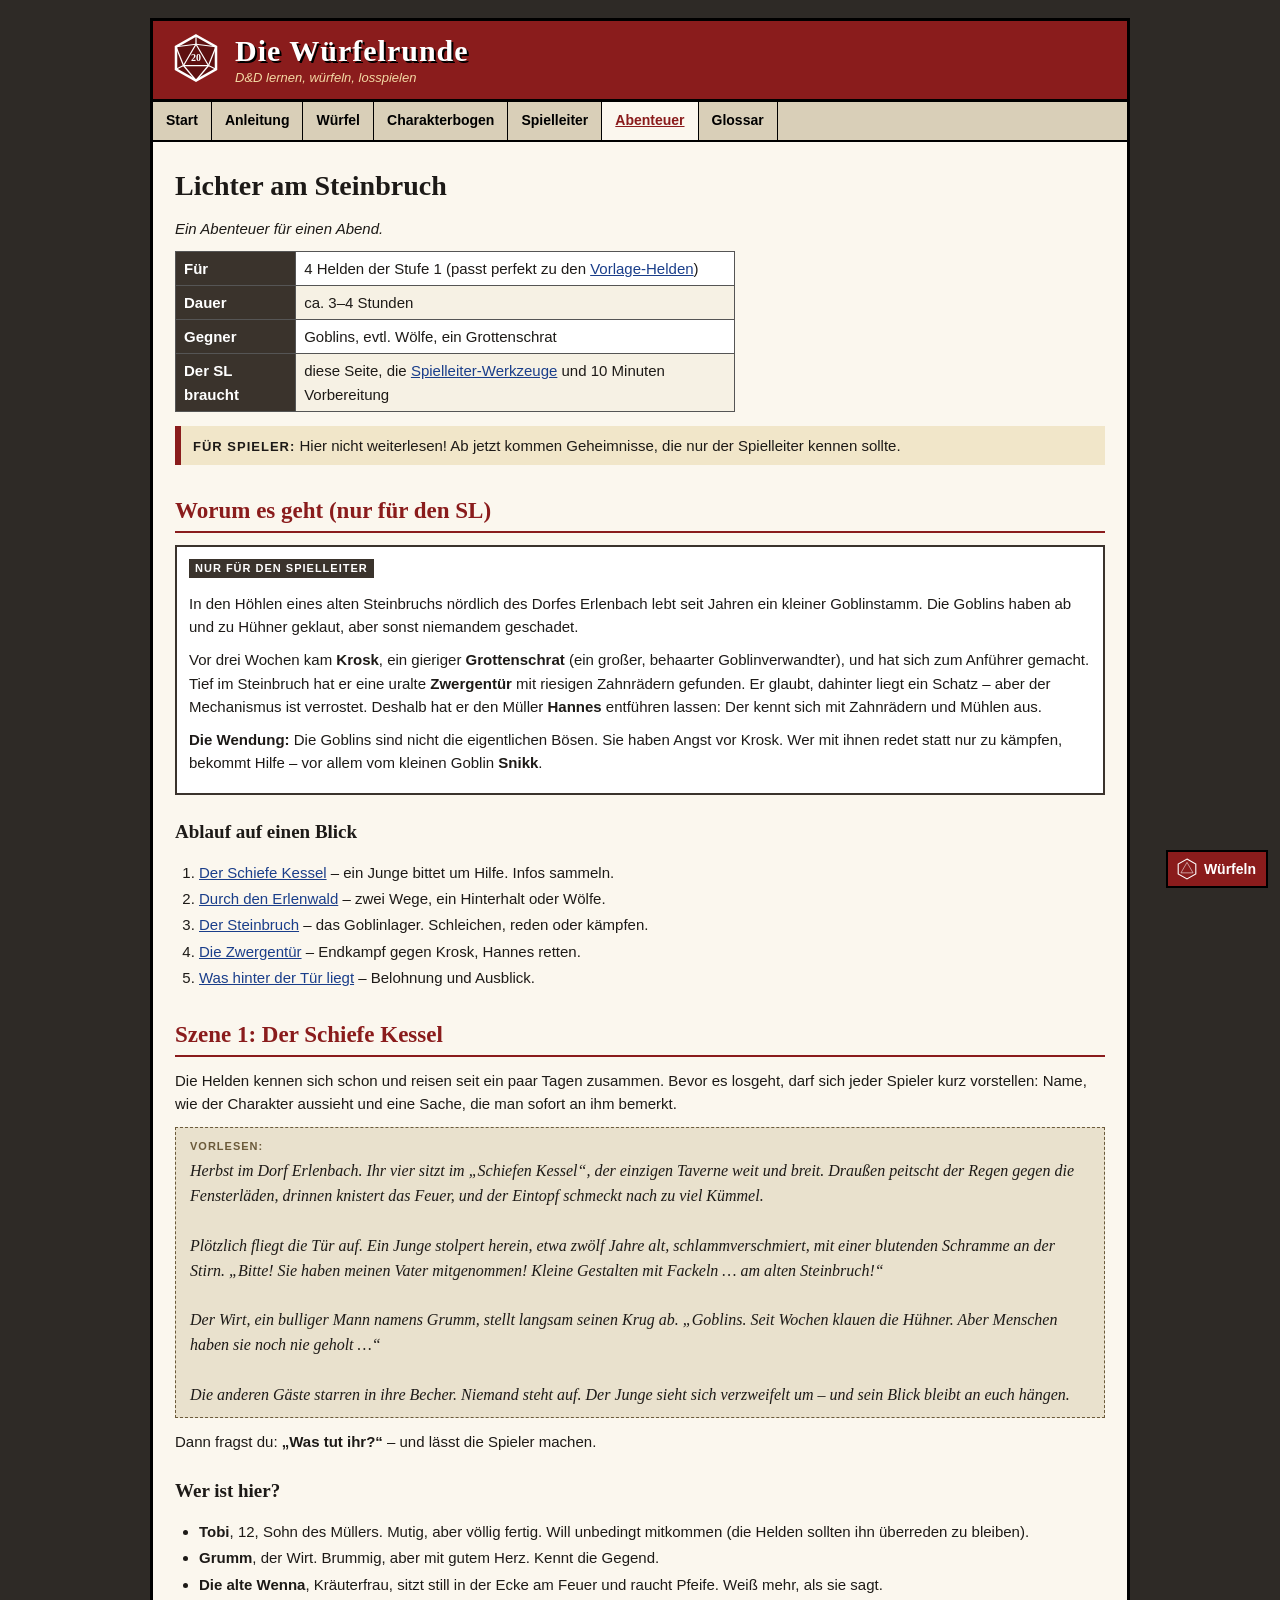
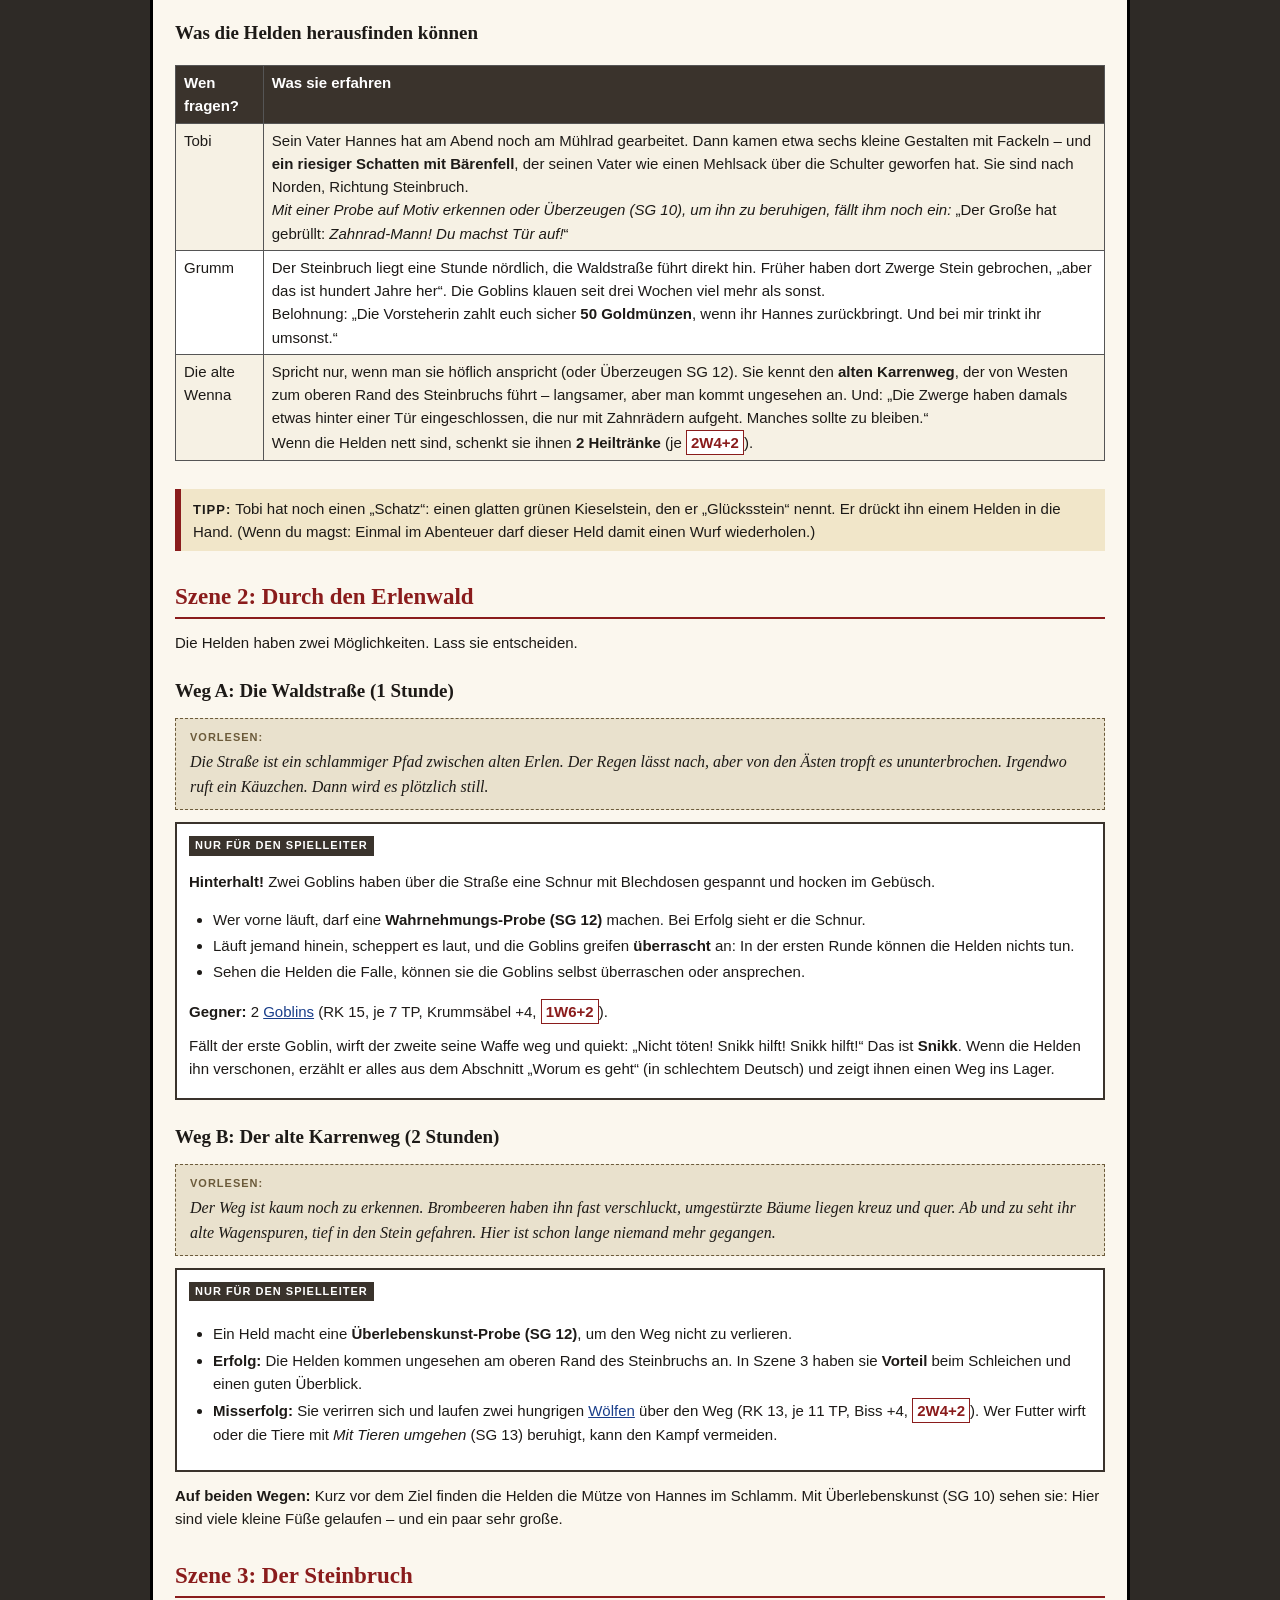
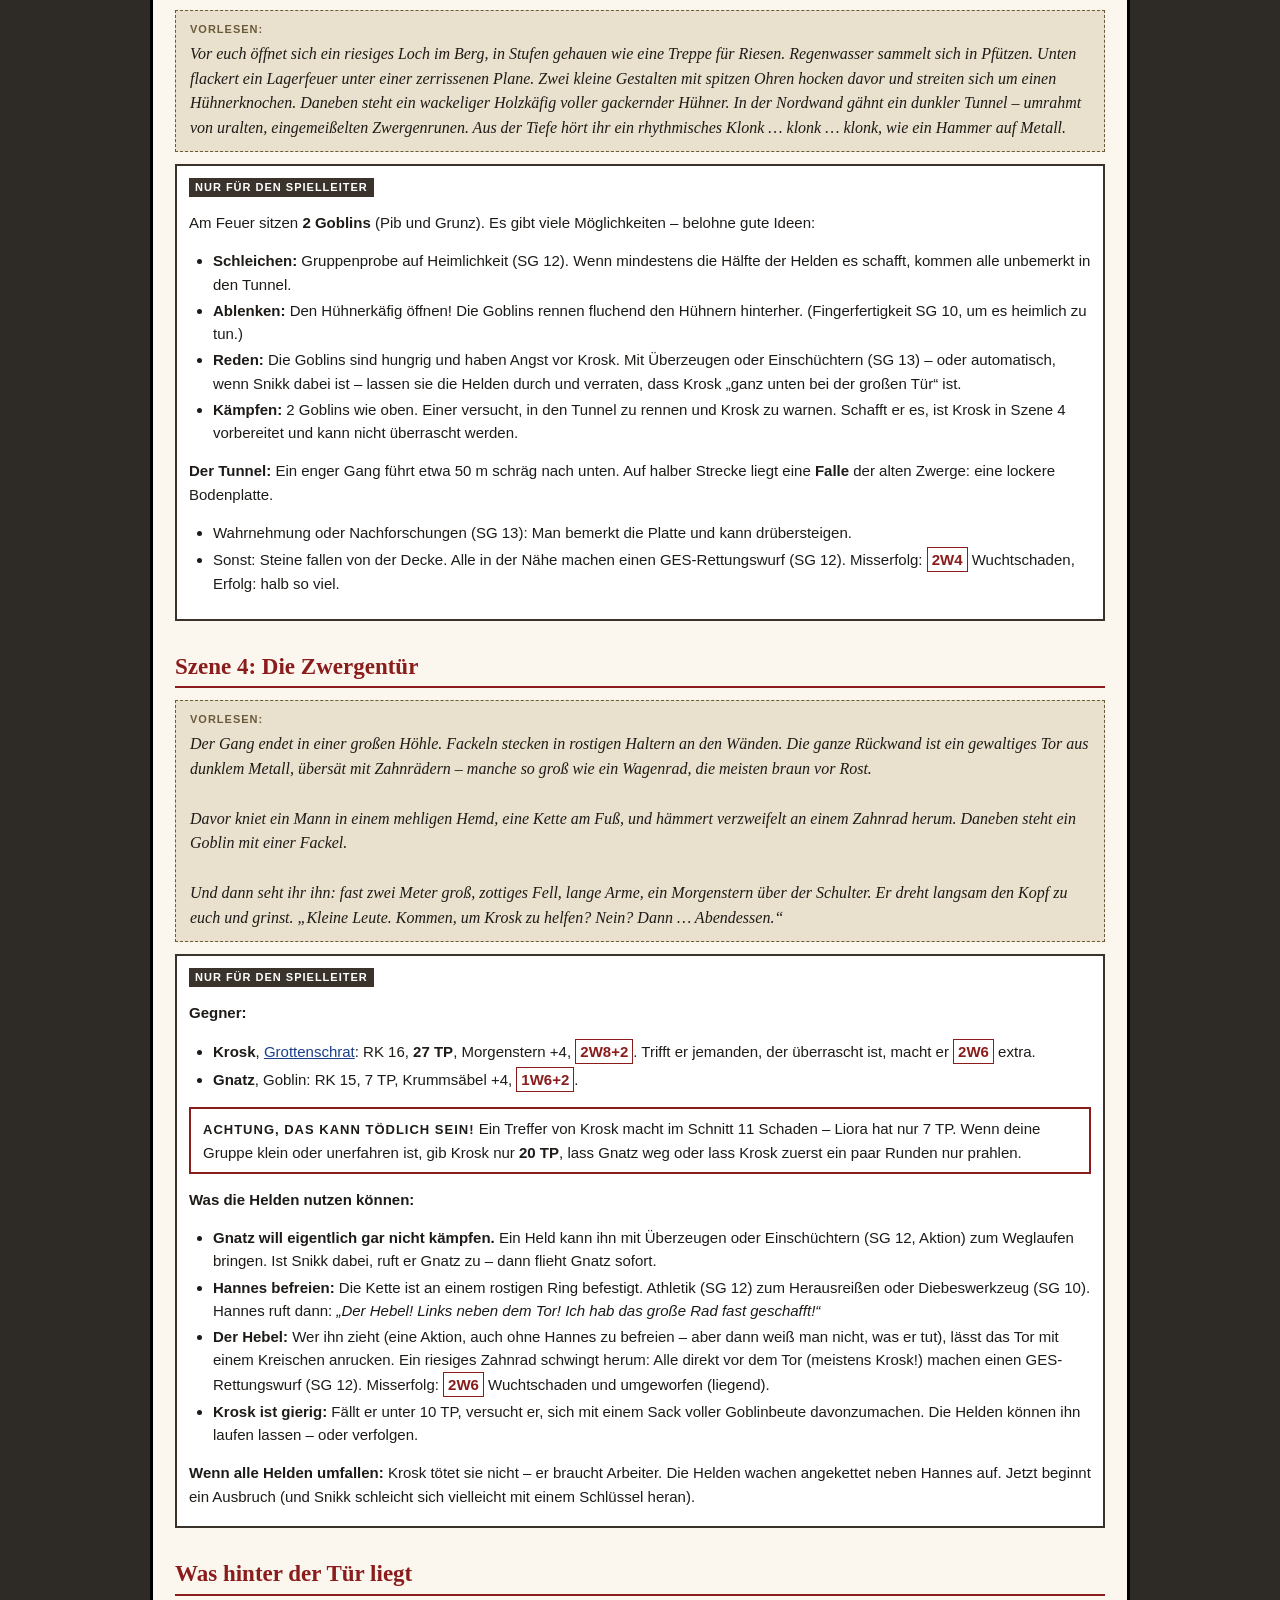
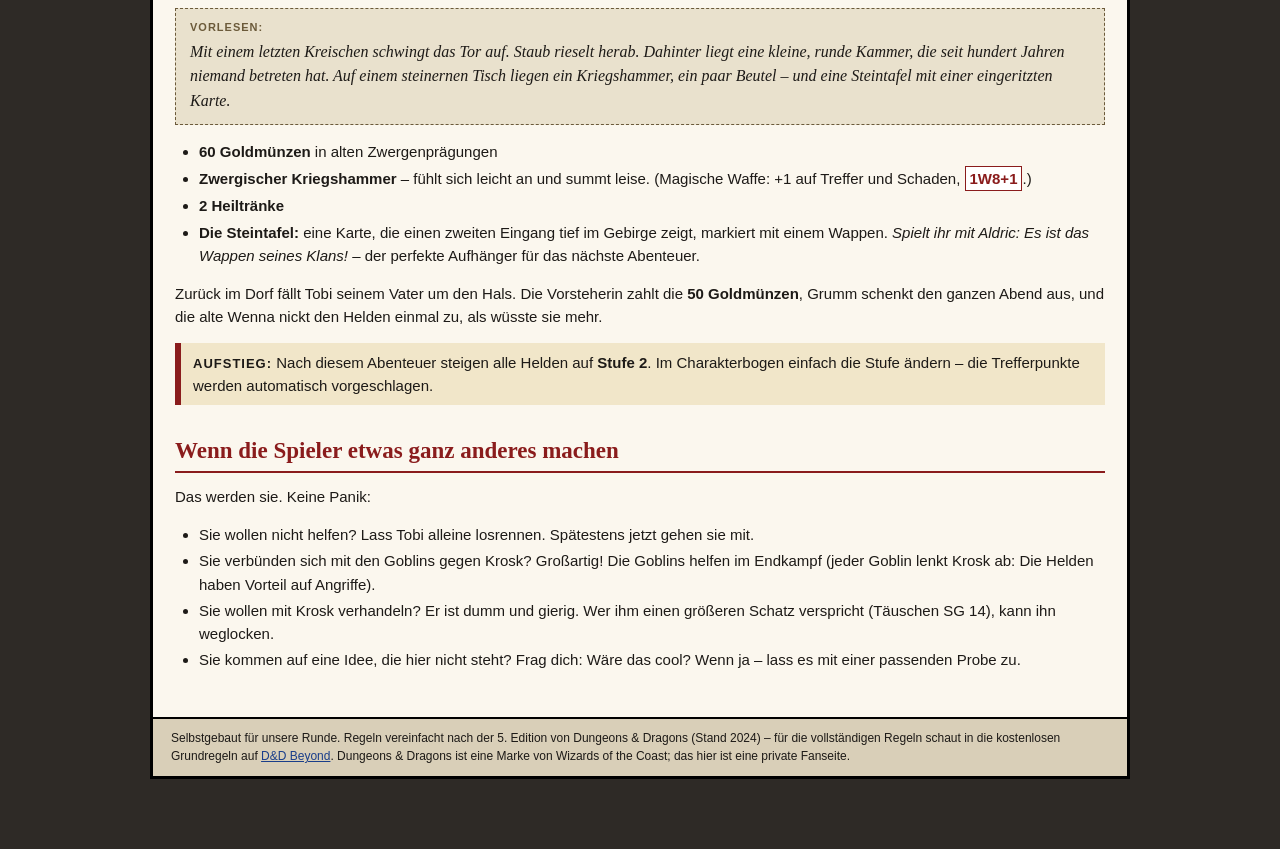
==== abenteuer.html @ 853df112 "Würfelrunde: D&D-Lernseite mit Anleitung, Würfeln, Charakterbogen, Spielleiter-Werkzeugen und Abente" ====
<!DOCTYPE html>
<html lang="de">
<head>
<meta charset="utf-8">
<meta name="viewport" content="width=device-width, initial-scale=1">
<title>Abenteuer – Die Würfelrunde</title>
<meta name="description" content="Lichter am Steinbruch – ein fertiges D&amp;D-Einstiegsabenteuer für 4 Helden der Stufe 1, mit Vorlesetexten und Hinweisen für den Spielleiter.">
<link rel="icon" href="data:image/svg+xml,%3Csvg xmlns='http://www.w3.org/2000/svg' viewBox='0 0 40 40'%3E%3Cpolygon points='20,2 36,11 36,29 20,38 4,29 4,11' fill='%238a1c1c' stroke='%23000' stroke-width='2'/%3E%3Ctext x='20' y='25' text-anchor='middle' font-family='Georgia' font-size='13' font-weight='bold' fill='%23fff'%3E20%3C/text%3E%3C/svg%3E">
<link rel="stylesheet" href="css/stil.css">
</head>
<body>
<div class="seite">
  <header class="kopf">
    <a href="index.html" title="Zur Startseite"><svg width="50" height="50" viewBox="0 0 40 40" aria-hidden="true">
      <polygon points="20,2 36,11 36,29 20,38 4,29 4,11" fill="#5e1010" stroke="#fff" stroke-width="2"/>
      <g fill="none" stroke="#fff" stroke-width="1">
        <polygon points="20,9 30,26 10,26"/>
        <line x1="20" y1="2" x2="20" y2="9"/><line x1="36" y1="11" x2="20" y2="9"/><line x1="4" y1="11" x2="20" y2="9"/>
        <line x1="36" y1="11" x2="30" y2="26"/><line x1="36" y1="29" x2="30" y2="26"/><line x1="20" y1="38" x2="30" y2="26"/>
        <line x1="20" y1="38" x2="10" y2="26"/><line x1="4" y1="29" x2="10" y2="26"/><line x1="4" y1="11" x2="10" y2="26"/>
      </g>
      <text x="20" y="22.5" text-anchor="middle" font-family="Georgia,serif" font-size="8" font-weight="bold" fill="#fff">20</text>
    </svg></a>
    <div>
      <a href="index.html" class="titel">Die Würfelrunde</a>
      <div class="untertitel">D&amp;D lernen, würfeln, losspielen</div>
    </div>
  </header>
  <nav class="menue">
    <a href="index.html">Start</a>
    <a href="anleitung.html">Anleitung</a>
    <a href="wuerfel.html">Würfel</a>
    <a href="charakter.html">Charakterbogen</a>
    <a href="spielleiter.html">Spielleiter</a>
    <a href="abenteuer.html" class="aktiv">Abenteuer</a>
    <a href="glossar.html">Glossar</a>
  </nav>
  <main>
    <h1>Lichter am Steinbruch</h1>
    <p><i>Ein Abenteuer für einen Abend.</i></p>
    <table style="max-width:560px;">
      <tr><th>Für</th><td>4 Helden der Stufe 1 (passt perfekt zu den <a href="charakter.html">Vorlage-Helden</a>)</td></tr>
      <tr><th>Dauer</th><td>ca. 3–4 Stunden</td></tr>
      <tr><th>Gegner</th><td>Goblins, evtl. Wölfe, ein Grottenschrat</td></tr>
      <tr><th>Der SL braucht</th><td>diese Seite, die <a href="spielleiter.html">Spielleiter-Werkzeuge</a> und 10 Minuten Vorbereitung</td></tr>
    </table>

    <div class="tipp"><b>Für Spieler:</b> Hier nicht weiterlesen! Ab jetzt kommen Geheimnisse, die nur der Spielleiter kennen sollte.</div>

    <h2>Worum es geht (nur für den SL)</h2>
    <div class="sl-info">
      <p>
        In den Höhlen eines alten Steinbruchs nördlich des Dorfes Erlenbach lebt seit Jahren ein kleiner Goblinstamm.
        Die Goblins haben ab und zu Hühner geklaut, aber sonst niemandem geschadet.
      </p>
      <p>
        Vor drei Wochen kam <b>Krosk</b>, ein gieriger <b>Grottenschrat</b> (ein großer, behaarter Goblinverwandter), und hat sich zum Anführer gemacht.
        Tief im Steinbruch hat er eine uralte <b>Zwergentür</b> mit riesigen Zahnrädern gefunden. Er glaubt, dahinter liegt ein Schatz –
        aber der Mechanismus ist verrostet. Deshalb hat er den Müller <b>Hannes</b> entführen lassen: Der kennt sich mit Zahnrädern und Mühlen aus.
      </p>
      <p>
        <b>Die Wendung:</b> Die Goblins sind nicht die eigentlichen Bösen. Sie haben Angst vor Krosk. Wer mit ihnen redet statt nur zu kämpfen,
        bekommt Hilfe – vor allem vom kleinen Goblin <b>Snikk</b>.
      </p>
    </div>

    <h3>Ablauf auf einen Blick</h3>
    <ol>
      <li><a href="#szene1">Der Schiefe Kessel</a> – ein Junge bittet um Hilfe. Infos sammeln.</li>
      <li><a href="#szene2">Durch den Erlenwald</a> – zwei Wege, ein Hinterhalt oder Wölfe.</li>
      <li><a href="#szene3">Der Steinbruch</a> – das Goblinlager. Schleichen, reden oder kämpfen.</li>
      <li><a href="#szene4">Die Zwergentür</a> – Endkampf gegen Krosk, Hannes retten.</li>
      <li><a href="#ende">Was hinter der Tür liegt</a> – Belohnung und Ausblick.</li>
    </ol>

    <!-- ================================================= -->
    <h2 id="szene1">Szene 1: Der Schiefe Kessel</h2>
    <p>Die Helden kennen sich schon und reisen seit ein paar Tagen zusammen. Bevor es losgeht, darf sich jeder Spieler kurz vorstellen: Name, wie der Charakter aussieht und eine Sache, die man sofort an ihm bemerkt.</p>
    <div class="vorlesen">
      Herbst im Dorf Erlenbach. Ihr vier sitzt im „Schiefen Kessel“, der einzigen Taverne weit und breit. Draußen peitscht der Regen
      gegen die Fensterläden, drinnen knistert das Feuer, und der Eintopf schmeckt nach zu viel Kümmel.<br><br>
      Plötzlich fliegt die Tür auf. Ein Junge stolpert herein, etwa zwölf Jahre alt, schlammverschmiert, mit einer blutenden Schramme an der Stirn.
      „Bitte! Sie haben meinen Vater mitgenommen! Kleine Gestalten mit Fackeln … am alten Steinbruch!“<br><br>
      Der Wirt, ein bulliger Mann namens Grumm, stellt langsam seinen Krug ab. „Goblins. Seit Wochen klauen die Hühner. Aber Menschen haben sie noch nie geholt …“<br><br>
      Die anderen Gäste starren in ihre Becher. Niemand steht auf. Der Junge sieht sich verzweifelt um – und sein Blick bleibt an euch hängen.
    </div>
    <p>Dann fragst du: <b>„Was tut ihr?“</b> – und lässt die Spieler machen.</p>

    <h3>Wer ist hier?</h3>
    <ul>
      <li><b>Tobi</b>, 12, Sohn des Müllers. Mutig, aber völlig fertig. Will unbedingt mitkommen (die Helden sollten ihn überreden zu bleiben).</li>
      <li><b>Grumm</b>, der Wirt. Brummig, aber mit gutem Herz. Kennt die Gegend.</li>
      <li><b>Die alte Wenna</b>, Kräuterfrau, sitzt still in der Ecke am Feuer und raucht Pfeife. Weiß mehr, als sie sagt.</li>
    </ul>

    <h3>Was die Helden herausfinden können</h3>
    <div class="tabelle-wrap">
    <table>
      <tr><th>Wen fragen?</th><th>Was sie erfahren</th></tr>
      <tr>
        <td>Tobi</td>
        <td>
          Sein Vater Hannes hat am Abend noch am Mühlrad gearbeitet. Dann kamen etwa sechs kleine Gestalten mit Fackeln – und
          <b>ein riesiger Schatten mit Bärenfell</b>, der seinen Vater wie einen Mehlsack über die Schulter geworfen hat. Sie sind nach Norden, Richtung Steinbruch.<br>
          <i>Mit einer Probe auf Motiv erkennen oder Überzeugen (SG 10), um ihn zu beruhigen, fällt ihm noch ein:</i>
          „Der Große hat gebrüllt: <i>Zahnrad-Mann! Du machst Tür auf!</i>“
        </td>
      </tr>
      <tr>
        <td>Grumm</td>
        <td>
          Der Steinbruch liegt eine Stunde nördlich, die Waldstraße führt direkt hin. Früher haben dort Zwerge Stein gebrochen,
          „aber das ist hundert Jahre her“. Die Goblins klauen seit drei Wochen viel mehr als sonst.<br>
          Belohnung: „Die Vorsteherin zahlt euch sicher <b>50 Goldmünzen</b>, wenn ihr Hannes zurückbringt. Und bei mir trinkt ihr umsonst.“
        </td>
      </tr>
      <tr>
        <td>Die alte Wenna</td>
        <td>
          Spricht nur, wenn man sie höflich anspricht (oder Überzeugen SG 12). Sie kennt den <b>alten Karrenweg</b>, der von Westen zum oberen Rand des Steinbruchs führt –
          langsamer, aber man kommt ungesehen an. Und: „Die Zwerge haben damals etwas hinter einer Tür eingeschlossen, die nur mit Zahnrädern aufgeht. Manches sollte zu bleiben.“<br>
          Wenn die Helden nett sind, schenkt sie ihnen <b>2 Heiltränke</b> (je <span class="w">2W4+2</span>).
        </td>
      </tr>
    </table>
    </div>
    <div class="tipp"><b>Tipp:</b> Tobi hat noch einen „Schatz“: einen glatten grünen Kieselstein, den er „Glücksstein“ nennt. Er drückt ihn einem Helden in die Hand. (Wenn du magst: Einmal im Abenteuer darf dieser Held damit einen Wurf wiederholen.)</div>

    <!-- ================================================= -->
    <h2 id="szene2">Szene 2: Durch den Erlenwald</h2>
    <p>Die Helden haben zwei Möglichkeiten. Lass sie entscheiden.</p>

    <h3>Weg A: Die Waldstraße (1 Stunde)</h3>
    <div class="vorlesen">
      Die Straße ist ein schlammiger Pfad zwischen alten Erlen. Der Regen lässt nach, aber von den Ästen tropft es ununterbrochen.
      Irgendwo ruft ein Käuzchen. Dann wird es plötzlich still.
    </div>
    <div class="sl-info">
      <p><b>Hinterhalt!</b> Zwei Goblins haben über die Straße eine Schnur mit Blechdosen gespannt und hocken im Gebüsch.</p>
      <ul>
        <li>Wer vorne läuft, darf eine <b>Wahrnehmungs-Probe (SG 12)</b> machen. Bei Erfolg sieht er die Schnur.</li>
        <li>Läuft jemand hinein, scheppert es laut, und die Goblins greifen <b>überrascht</b> an: In der ersten Runde können die Helden nichts tun.</li>
        <li>Sehen die Helden die Falle, können sie die Goblins selbst überraschen oder ansprechen.</li>
      </ul>
      <p><b>Gegner:</b> 2 <a href="spielleiter.html#monster">Goblins</a> (RK 15, je 7 TP, Krummsäbel +4, <span class="w">1W6+2</span>).</p>
      <p>Fällt der erste Goblin, wirft der zweite seine Waffe weg und quiekt: „Nicht töten! Snikk hilft! Snikk hilft!“ Das ist <b>Snikk</b>. Wenn die Helden ihn verschonen, erzählt er alles aus dem Abschnitt „Worum es geht“ (in schlechtem Deutsch) und zeigt ihnen einen Weg ins Lager.</p>
    </div>

    <h3>Weg B: Der alte Karrenweg (2 Stunden)</h3>
    <div class="vorlesen">
      Der Weg ist kaum noch zu erkennen. Brombeeren haben ihn fast verschluckt, umgestürzte Bäume liegen kreuz und quer.
      Ab und zu seht ihr alte Wagenspuren, tief in den Stein gefahren. Hier ist schon lange niemand mehr gegangen.
    </div>
    <div class="sl-info">
      <ul>
        <li>Ein Held macht eine <b>Überlebenskunst-Probe (SG 12)</b>, um den Weg nicht zu verlieren.</li>
        <li><b>Erfolg:</b> Die Helden kommen ungesehen am oberen Rand des Steinbruchs an. In Szene 3 haben sie <b>Vorteil</b> beim Schleichen und einen guten Überblick.</li>
        <li><b>Misserfolg:</b> Sie verirren sich und laufen zwei hungrigen <a href="spielleiter.html#monster">Wölfen</a> über den Weg (RK 13, je 11 TP, Biss +4, <span class="w">2W4+2</span>). Wer Futter wirft oder die Tiere mit <i>Mit Tieren umgehen</i> (SG 13) beruhigt, kann den Kampf vermeiden.</li>
      </ul>
    </div>
    <p><b>Auf beiden Wegen:</b> Kurz vor dem Ziel finden die Helden die Mütze von Hannes im Schlamm. Mit Überlebenskunst (SG 10) sehen sie: Hier sind viele kleine Füße gelaufen – und ein paar sehr große.</p>

    <!-- ================================================= -->
    <h2 id="szene3">Szene 3: Der Steinbruch</h2>
    <div class="vorlesen">
      Vor euch öffnet sich ein riesiges Loch im Berg, in Stufen gehauen wie eine Treppe für Riesen. Regenwasser sammelt sich in Pfützen.
      Unten flackert ein Lagerfeuer unter einer zerrissenen Plane. Zwei kleine Gestalten mit spitzen Ohren hocken davor und streiten sich um einen Hühnerknochen.
      Daneben steht ein wackeliger Holzkäfig voller gackernder Hühner. In der Nordwand gähnt ein dunkler Tunnel – umrahmt von uralten, eingemeißelten Zwergenrunen.
      Aus der Tiefe hört ihr ein rhythmisches <i>Klonk … klonk … klonk</i>, wie ein Hammer auf Metall.
    </div>
    <div class="sl-info">
      <p>Am Feuer sitzen <b>2 Goblins</b> (Pib und Grunz). Es gibt viele Möglichkeiten – belohne gute Ideen:</p>
      <ul>
        <li><b>Schleichen:</b> Gruppenprobe auf Heimlichkeit (SG 12). Wenn mindestens die Hälfte der Helden es schafft, kommen alle unbemerkt in den Tunnel.</li>
        <li><b>Ablenken:</b> Den Hühnerkäfig öffnen! Die Goblins rennen fluchend den Hühnern hinterher. (Fingerfertigkeit SG 10, um es heimlich zu tun.)</li>
        <li><b>Reden:</b> Die Goblins sind hungrig und haben Angst vor Krosk. Mit Überzeugen oder Einschüchtern (SG 13) – oder automatisch, wenn Snikk dabei ist – lassen sie die Helden durch und verraten, dass Krosk „ganz unten bei der großen Tür“ ist.</li>
        <li><b>Kämpfen:</b> 2 Goblins wie oben. Einer versucht, in den Tunnel zu rennen und Krosk zu warnen. Schafft er es, ist Krosk in Szene 4 vorbereitet und kann nicht überrascht werden.</li>
      </ul>
      <p><b>Der Tunnel:</b> Ein enger Gang führt etwa 50 m schräg nach unten. Auf halber Strecke liegt eine <b>Falle</b> der alten Zwerge: eine lockere Bodenplatte.</p>
      <ul>
        <li>Wahrnehmung oder Nachforschungen (SG 13): Man bemerkt die Platte und kann drübersteigen.</li>
        <li>Sonst: Steine fallen von der Decke. Alle in der Nähe machen einen GES-Rettungswurf (SG 12). Misserfolg: <span class="w">2W4</span> Wuchtschaden, Erfolg: halb so viel.</li>
      </ul>
    </div>

    <!-- ================================================= -->
    <h2 id="szene4">Szene 4: Die Zwergentür</h2>
    <div class="vorlesen">
      Der Gang endet in einer großen Höhle. Fackeln stecken in rostigen Haltern an den Wänden. Die ganze Rückwand ist ein gewaltiges Tor aus dunklem Metall,
      übersät mit Zahnrädern – manche so groß wie ein Wagenrad, die meisten braun vor Rost.<br><br>
      Davor kniet ein Mann in einem mehligen Hemd, eine Kette am Fuß, und hämmert verzweifelt an einem Zahnrad herum. Daneben steht ein Goblin mit einer Fackel.<br><br>
      Und dann seht ihr <i>ihn</i>: fast zwei Meter groß, zottiges Fell, lange Arme, ein Morgenstern über der Schulter. Er dreht langsam den Kopf zu euch und grinst.
      „Kleine Leute. Kommen, um Krosk zu helfen? Nein? Dann … Abendessen.“
    </div>
    <div class="sl-info">
      <p><b>Gegner:</b></p>
      <ul>
        <li><b>Krosk</b>, <a href="spielleiter.html#monster">Grottenschrat</a>: RK 16, <b>27 TP</b>, Morgenstern +4, <span class="w">2W8+2</span>. Trifft er jemanden, der überrascht ist, macht er <span class="w">2W6</span> extra.</li>
        <li><b>Gnatz</b>, Goblin: RK 15, 7 TP, Krummsäbel +4, <span class="w">1W6+2</span>.</li>
      </ul>
      <div class="achtung"><b>Achtung, das kann tödlich sein!</b> Ein Treffer von Krosk macht im Schnitt 11 Schaden – Liora hat nur 7 TP. Wenn deine Gruppe klein oder unerfahren ist, gib Krosk nur <b>20 TP</b>, lass Gnatz weg oder lass Krosk zuerst ein paar Runden nur prahlen.</div>
      <p><b>Was die Helden nutzen können:</b></p>
      <ul>
        <li><b>Gnatz will eigentlich gar nicht kämpfen.</b> Ein Held kann ihn mit Überzeugen oder Einschüchtern (SG 12, Aktion) zum Weglaufen bringen. Ist Snikk dabei, ruft er Gnatz zu – dann flieht Gnatz sofort.</li>
        <li><b>Hannes befreien:</b> Die Kette ist an einem rostigen Ring befestigt. Athletik (SG 12) zum Herausreißen oder Diebeswerkzeug (SG 10). Hannes ruft dann: <i>„Der Hebel! Links neben dem Tor! Ich hab das große Rad fast geschafft!“</i></li>
        <li><b>Der Hebel:</b> Wer ihn zieht (eine Aktion, auch ohne Hannes zu befreien – aber dann weiß man nicht, was er tut), lässt das Tor mit einem Kreischen anrucken. Ein riesiges Zahnrad schwingt herum: Alle direkt vor dem Tor (meistens Krosk!) machen einen GES-Rettungswurf (SG 12). Misserfolg: <span class="w">2W6</span> Wuchtschaden und umgeworfen (liegend).</li>
        <li><b>Krosk ist gierig:</b> Fällt er unter 10 TP, versucht er, sich mit einem Sack voller Goblinbeute davonzumachen. Die Helden können ihn laufen lassen – oder verfolgen.</li>
      </ul>
      <p><b>Wenn alle Helden umfallen:</b> Krosk tötet sie nicht – er braucht Arbeiter. Die Helden wachen angekettet neben Hannes auf. Jetzt beginnt ein Ausbruch (und Snikk schleicht sich vielleicht mit einem Schlüssel heran).</p>
    </div>

    <!-- ================================================= -->
    <h2 id="ende">Was hinter der Tür liegt</h2>
    <div class="vorlesen">
      Mit einem letzten Kreischen schwingt das Tor auf. Staub rieselt herab. Dahinter liegt eine kleine, runde Kammer, die seit hundert Jahren niemand betreten hat.
      Auf einem steinernen Tisch liegen ein Kriegshammer, ein paar Beutel – und eine Steintafel mit einer eingeritzten Karte.
    </div>
    <ul>
      <li><b>60 Goldmünzen</b> in alten Zwergenprägungen</li>
      <li><b>Zwergischer Kriegshammer</b> – fühlt sich leicht an und summt leise. (Magische Waffe: +1 auf Treffer und Schaden, <span class="w">1W8+1</span>.)</li>
      <li><b>2 Heiltränke</b></li>
      <li><b>Die Steintafel:</b> eine Karte, die einen zweiten Eingang tief im Gebirge zeigt, markiert mit einem Wappen. <i>Spielt ihr mit Aldric: Es ist das Wappen seines Klans!</i> – der perfekte Aufhänger für das nächste Abenteuer.</li>
    </ul>
    <p>Zurück im Dorf fällt Tobi seinem Vater um den Hals. Die Vorsteherin zahlt die <b>50 Goldmünzen</b>, Grumm schenkt den ganzen Abend aus, und die alte Wenna nickt den Helden einmal zu, als wüsste sie mehr.</p>
    <div class="tipp"><b>Aufstieg:</b> Nach diesem Abenteuer steigen alle Helden auf <b>Stufe 2</b>. Im Charakterbogen einfach die Stufe ändern – die Trefferpunkte werden automatisch vorgeschlagen.</div>

    <h2>Wenn die Spieler etwas ganz anderes machen</h2>
    <p>Das werden sie. Keine Panik:</p>
    <ul>
      <li>Sie wollen nicht helfen? Lass Tobi alleine losrennen. Spätestens jetzt gehen sie mit.</li>
      <li>Sie verbünden sich mit den Goblins gegen Krosk? Großartig! Die Goblins helfen im Endkampf (jeder Goblin lenkt Krosk ab: Die Helden haben Vorteil auf Angriffe).</li>
      <li>Sie wollen mit Krosk verhandeln? Er ist dumm und gierig. Wer ihm einen größeren Schatz verspricht (Täuschen SG 14), kann ihn weglocken.</li>
      <li>Sie kommen auf eine Idee, die hier nicht steht? Frag dich: Wäre das cool? Wenn ja – lass es mit einer passenden Probe zu.</li>
    </ul>
  </main>
  <footer class="fuss">
    Selbstgebaut für unsere Runde. Regeln vereinfacht nach der 5. Edition von Dungeons &amp; Dragons (Stand 2024) –
    für die vollständigen Regeln schaut in die kostenlosen Grundregeln auf <a href="https://www.dndbeyond.com/">D&amp;D Beyond</a>.
    Dungeons &amp; Dragons ist eine Marke von Wizards of the Coast; das hier ist eine private Fanseite.
  </footer>
</div>
<script src="js/gemeinsam.js"></script>
</body>
</html>
---- css/stil.css ----
/* ==========================================================
   Die Würfelrunde – Stylesheet
   selbstgebaut, keine Frameworks, keine runden Ecken :)
   ========================================================== */

* { box-sizing: border-box; }

html {
  background: #2e2a26;
}

body {
  margin: 0;
  padding: 18px 10px 70px;
  font-family: Verdana, Geneva, Tahoma, sans-serif;
  font-size: 15px;
  line-height: 1.55;
  color: #1d1a17;
}

.seite {
  max-width: 980px;
  margin: 0 auto;
  background: #fbf7ee;
  border: 3px solid #000;
}

/* ---------- Kopf ---------- */
.kopf {
  background: #8a1c1c;
  color: #fff;
  padding: 12px 18px 10px;
  border-bottom: 3px solid #000;
  display: flex;
  align-items: center;
  gap: 14px;
}
.kopf a { color: inherit; text-decoration: none; }
.kopf svg { flex: 0 0 auto; }
.kopf .titel {
  font-family: Georgia, "Times New Roman", serif;
  font-size: 30px;
  font-weight: bold;
  margin: 0;
  line-height: 1.1;
  letter-spacing: 1px;
  text-shadow: 2px 2px 0 #000;
}
.kopf .untertitel {
  font-style: italic;
  font-size: 13px;
  color: #f3d9a4;
}

/* ---------- Menü ---------- */
.menue {
  background: #d9cfb8;
  border-bottom: 2px solid #000;
  display: flex;
  flex-wrap: wrap;
}
.menue a {
  padding: 8px 13px;
  color: #000;
  text-decoration: none;
  border-right: 1px solid #000;
  font-weight: bold;
  font-size: 14px;
}
.menue a:hover { background: #f1e6c9; text-decoration: underline; }
.menue a.aktiv {
  background: #fbf7ee;
  color: #8a1c1c;
  text-decoration: underline;
}

/* ---------- Inhalt ---------- */
main { padding: 16px 22px 30px; }

h1, h2, h3, h4 { font-family: Georgia, "Times New Roman", serif; }
h1 { font-size: 28px; margin: 6px 0 10px; }
h2 {
  font-size: 23px;
  color: #8a1c1c;
  border-bottom: 2px solid #8a1c1c;
  padding-bottom: 2px;
  margin: 28px 0 12px;
}
h3 { font-size: 19px; margin: 22px 0 8px; }
h4 { font-size: 16px; margin: 16px 0 6px; }

a { color: #1a3e8a; }
a:visited { color: #5a2a7a; }
a:hover { color: #8a1c1c; }

p { margin: 8px 0 10px; }
ul, ol { padding-left: 24px; }
li { margin: 3px 0; }

hr {
  border: 0;
  border-top: 2px dashed #9b8e74;
  margin: 24px 0;
}

.klein { font-size: 12px; color: #5a5247; }
.mitte { text-align: center; }
.rot { color: #8a1c1c; }
.versteckt { display: none !important; }

/* ---------- Kästen ---------- */
.tipp {
  border-left: 6px solid #8a1c1c;
  background: #f1e6c9;
  padding: 8px 12px;
  margin: 14px 0;
}
.tipp > b:first-child,
.achtung > b:first-child { text-transform: uppercase; font-size: 13px; letter-spacing: 1px; }

.achtung {
  border: 2px solid #8a1c1c;
  background: #fff;
  padding: 8px 12px;
  margin: 14px 0;
}

.vorlesen {
  background: #e9e1cd;
  border: 1px dashed #6b5a3a;
  padding: 10px 14px;
  margin: 12px 0;
  font-family: Georgia, "Times New Roman", serif;
  font-style: italic;
  font-size: 16px;
}
.vorlesen::before {
  content: "Vorlesen:";
  display: block;
  font-family: Verdana, sans-serif;
  font-style: normal;
  font-weight: bold;
  font-size: 11px;
  text-transform: uppercase;
  letter-spacing: 1px;
  color: #6b5a3a;
  margin-bottom: 4px;
}

.sl-info {
  background: #fff;
  border: 2px solid #3a332c;
  padding: 8px 12px;
  margin: 12px 0;
}
.sl-info::before {
  content: "Nur für den Spielleiter";
  display: inline-block;
  background: #3a332c;
  color: #fff;
  font-size: 11px;
  font-weight: bold;
  text-transform: uppercase;
  letter-spacing: 1px;
  padding: 1px 6px;
  margin-bottom: 6px;
}

fieldset {
  border: 2px solid #000;
  padding: 10px 14px 14px;
  margin: 16px 0;
  background: #fff;
  min-width: 0;
}
legend {
  background: #000;
  color: #fff;
  padding: 2px 8px;
  font-weight: bold;
  font-size: 13px;
  text-transform: uppercase;
  letter-spacing: 1px;
}

/* ---------- Tabellen ---------- */
.tabelle-wrap { overflow-x: auto; }
table {
  border-collapse: collapse;
  width: 100%;
  margin: 10px 0 14px;
  background: #fff;
}
th, td {
  border: 1px solid #555;
  padding: 5px 8px;
  text-align: left;
  vertical-align: top;
}
th { background: #3a332c; color: #fff; }
tr:nth-child(even) td { background: #f6f1e4; }

/* ---------- Formulare & Knöpfe ---------- */
button, .knopf {
  font: inherit;
  font-size: 14px;
  font-weight: bold;
  background: #efe3c2;
  color: #000;
  border: 2px solid #000;
  border-radius: 0;
  padding: 6px 12px;
  cursor: pointer;
  text-decoration: none;
  display: inline-block;
  line-height: 1.3;
}
button:hover, .knopf:hover { background: #e2cf9a; color: #000; }
button:active, .knopf:active { position: relative; top: 1px; left: 1px; }
button:disabled { opacity: .45; cursor: not-allowed; }
button.dunkel, .knopf.dunkel { background: #8a1c1c; color: #fff; }
button.dunkel:hover, .knopf.dunkel:hover { background: #a52828; color: #fff; }
button.klein-k { font-size: 12px; padding: 2px 7px; border-width: 1px; }

input[type=text], input[type=number], input[type=search], select, textarea {
  font: inherit;
  font-size: 15px;
  border: 1px solid #333;
  border-radius: 0;
  padding: 4px 6px;
  background: #fff;
  color: #000;
  -webkit-appearance: none;
  appearance: none;
}
select {
  padding-right: 24px;
  background-image: url("data:image/svg+xml,%3Csvg xmlns='http://www.w3.org/2000/svg' width='10' height='6'%3E%3Cpath d='M0 0h10L5 6z' fill='%23000'/%3E%3C/svg%3E");
  background-repeat: no-repeat;
  background-position: right 7px center;
}
input:focus, select:focus, textarea:focus, button:focus-visible {
  outline: 2px solid #8a1c1c;
  outline-offset: 1px;
}
textarea { width: 100%; min-height: 70px; resize: vertical; }
label { cursor: pointer; }

.zeile { display: flex; flex-wrap: wrap; gap: 8px; align-items: center; margin: 8px 0; }

/* ---------- Startseite ---------- */
.wege {
  display: grid;
  grid-template-columns: repeat(auto-fit, minmax(210px, 1fr));
  gap: 12px;
  margin: 14px 0;
}
.weg {
  border: 2px solid #000;
  background: #fff;
  padding: 10px 12px;
  color: #000;
  text-decoration: none;
  display: block;
}
.weg:visited { color: #000; }
.weg:hover { background: #f1e6c9; color: #000; }
.weg b { font-family: Georgia, serif; font-size: 18px; display: block; color: #8a1c1c; }
.weg span { font-size: 13px; }

/* ---------- Würfel-Ergebnisse ---------- */
.wurf-inline {
  font: inherit;
  font-weight: bold;
  background: #fff;
  border: 1px solid #8a1c1c;
  color: #8a1c1c;
  padding: 0 4px;
  cursor: pointer;
  font-size: inherit;
  white-space: nowrap;
}
.wurf-inline:hover { background: #8a1c1c; color: #fff; }
.wurf-erg {
  font-family: "Courier New", Courier, monospace;
  font-weight: bold;
  background: #000;
  color: #ffde85;
  padding: 0 5px;
  margin-left: 3px;
  font-size: 14px;
  white-space: nowrap;
}

.grossergebnis {
  font-family: "Courier New", Courier, monospace;
  font-size: 64px;
  font-weight: bold;
  line-height: 1;
  text-align: center;
  padding: 14px 0 6px;
}
.grossergebnis.krit { color: #0b6b1f; }
.grossergebnis.patzer { color: #8a1c1c; }
.erg-text { text-align: center; font-family: "Courier New", monospace; font-size: 15px; min-height: 1.5em; }
.erg-hinweis { text-align: center; font-weight: bold; min-height: 1.5em; }

.wuerfelreihe { display: flex; flex-wrap: wrap; gap: 8px; }
.wuerfelknopf {
  width: 78px;
  padding: 6px 2px 4px;
  background: #fff;
  text-align: center;
}
.wuerfelknopf svg { display: block; margin: 0 auto 2px; }
.wuerfelknopf:hover { background: #f1e6c9; }

.verlauf {
  list-style: none;
  padding: 0;
  margin: 0;
  max-height: 260px;
  overflow-y: auto;
  font-family: "Courier New", monospace;
  font-size: 14px;
  border: 1px solid #999;
  background: #fff;
}
.verlauf li { margin: 0; padding: 3px 8px; border-bottom: 1px dotted #bbb; }
.verlauf li:nth-child(odd) { background: #f6f1e4; }
.verlauf .zeit { color: #777; }

/* ---------- Anleitung ---------- */
.anleitung-layout {
  display: grid;
  grid-template-columns: 220px 1fr;
  gap: 20px;
}
.inhalt-liste {
  border: 2px solid #000;
  background: #fff;
  padding: 8px 0;
  align-self: start;
  position: sticky;
  top: 10px;
}
.inhalt-liste h4 { margin: 0 10px 6px; font-size: 14px; text-transform: uppercase; letter-spacing: 1px; }
.inhalt-liste ol { margin: 0; padding: 0; list-style: none; counter-reset: lek; }
.inhalt-liste li { margin: 0; counter-increment: lek; }
.inhalt-liste a {
  display: block;
  padding: 4px 10px;
  color: #000;
  text-decoration: none;
  font-size: 13px;
  border-top: 1px dotted #bbb;
}
.inhalt-liste a::before { content: counter(lek) ". "; font-weight: bold; }
.inhalt-liste a:hover { background: #f1e6c9; }
.inhalt-liste a.jetzt { background: #8a1c1c; color: #fff; }
.inhalt-liste a.gelesen::after { content: " \2713"; color: #0b6b1f; font-weight: bold; }
.inhalt-liste a.jetzt.gelesen::after { color: #b6f0b6; }

.fortschritt {
  display: flex;
  border: 2px solid #000;
  height: 14px;
  margin: 4px 0 14px;
  background: #fff;
}
.fortschritt span { flex: 1; border-right: 1px solid #000; }
.fortschritt span:last-child { border-right: 0; }
.fortschritt span.voll { background: #0b6b1f; }
.fortschritt span.jetzt { background: #8a1c1c; }

.lektion { display: none; }
.lektion.sichtbar { display: block; }
.lektion h2 { margin-top: 0; }
.lektion-nav {
  display: flex;
  justify-content: space-between;
  gap: 10px;
  border-top: 2px dashed #9b8e74;
  margin-top: 26px;
  padding-top: 12px;
}

.frage { border: 2px solid #000; background: #fff; padding: 10px 12px; margin: 14px 0; }
.frage .f { font-weight: bold; margin: 0 0 8px; }
.frage .antworten { display: flex; flex-wrap: wrap; gap: 6px; }
.frage button.richtig { background: #0b6b1f; color: #fff; }
.frage button.falsch { background: #8a1c1c; color: #fff; text-decoration: line-through; }
.frage .erkl { margin: 8px 0 0; display: none; }
.frage.beantwortet .erkl { display: block; }

.log {
  border: 1px solid #333;
  background: #1d1a17;
  color: #e9e1cd;
  font-family: "Courier New", monospace;
  font-size: 14px;
  padding: 8px 10px;
  max-height: 260px;
  overflow-y: auto;
  margin: 10px 0;
}
.log p { margin: 2px 0; }
.log .gut { color: #8fe08f; }
.log .schlecht { color: #ff9b8a; }
.log .info { color: #ffde85; }

.balken { border: 1px solid #000; height: 12px; background: #fff; width: 150px; display: inline-block; vertical-align: middle; }
.balken i { display: block; height: 100%; background: #0b6b1f; }
.balken.gegner i { background: #8a1c1c; }

.kampf-felder { display: grid; grid-template-columns: 1fr 1fr; gap: 12px; }
.kampf-box { border: 2px solid #000; padding: 8px 10px; background: #fbf7ee; }
.kampf-box h4 { margin: 0 0 4px; }

/* ---------- Charakterbogen ---------- */
.bogen-kopf { display: grid; grid-template-columns: repeat(auto-fit, minmax(170px, 1fr)); gap: 8px 14px; }
.feld label, .feld .lbl { display: block; font-size: 11px; font-weight: bold; text-transform: uppercase; letter-spacing: 1px; color: #5a5247; }
.feld input, .feld select { width: 100%; }

.attribute { display: grid; grid-template-columns: repeat(6, 1fr); gap: 8px; }
.attr {
  border: 2px solid #000;
  background: #fff;
  text-align: center;
  padding: 6px 4px 8px;
}
.attr .name { font-size: 11px; font-weight: bold; text-transform: uppercase; letter-spacing: 1px; }
.attr input { width: 58px; text-align: center; font-size: 18px; font-weight: bold; margin: 4px 0; }
.attr .mod {
  font-family: "Courier New", monospace;
  font-size: 22px;
  font-weight: bold;
  border: 1px solid #000;
  display: inline-block;
  min-width: 46px;
  background: #f1e6c9;
  cursor: pointer;
}
.attr .mod:hover { background: #8a1c1c; color: #fff; }

.werte { display: grid; grid-template-columns: repeat(4, 1fr); gap: 8px; margin: 12px 0; }
.wert { border: 2px solid #000; background: #fff; text-align: center; padding: 4px; }
.wert .zahl { font-family: "Courier New", monospace; font-size: 24px; font-weight: bold; }
.wert input { width: 70px; text-align: center; font-size: 20px; font-weight: bold; }
.wert .name { font-size: 11px; font-weight: bold; text-transform: uppercase; letter-spacing: 1px; }

.zwei-spalten { display: grid; grid-template-columns: 1fr 1fr; gap: 16px; }

.fert-liste { list-style: none; padding: 0; margin: 0; }
.fert-liste li { display: flex; align-items: center; gap: 6px; padding: 2px 0; border-bottom: 1px dotted #bbb; margin: 0; }
.fert-liste .bonus {
  font-family: "Courier New", monospace;
  font-weight: bold;
  width: 38px;
  text-align: center;
  border: 1px solid #000;
  background: #f1e6c9;
  cursor: pointer;
  font-size: 14px;
  padding: 0;
}
.fert-liste .bonus:hover { background: #8a1c1c; color: #fff; }
.fert-liste .att { color: #777; font-size: 12px; }
.fert-liste li.klasse-fert .fname { text-decoration: underline dotted #8a1c1c; }

.wurfzeile {
  position: sticky;
  top: 0;
  z-index: 5;
  background: #000;
  color: #ffde85;
  font-family: "Courier New", monospace;
  font-size: 16px;
  padding: 6px 10px;
  margin: 10px 0;
  min-height: 2.1em;
  display: flex;
  flex-wrap: wrap;
  justify-content: space-between;
  gap: 4px 14px;
}
.wurfzeile .wmodus { font-size: 14px; white-space: nowrap; }

.klassen-info { background: #f1e6c9; border: 1px solid #000; padding: 8px 10px; font-size: 14px; margin: 10px 0; }

.vorlagen { display: flex; flex-wrap: wrap; gap: 6px; }

/* ---------- Spielleiter ---------- */
.ini-liste { border: 2px solid #000; background: #fff; }
.ini-eintrag {
  display: grid;
  grid-template-columns: 46px 1fr auto;
  gap: 8px;
  align-items: center;
  padding: 6px 8px;
  border-bottom: 1px solid #999;
}
.ini-eintrag:last-child { border-bottom: 0; }
.ini-eintrag .ini {
  font-family: "Courier New", monospace;
  font-size: 22px;
  font-weight: bold;
  text-align: center;
  border: 1px solid #000;
  background: #f1e6c9;
}
.ini-eintrag.dran { background: #ffe9a8; outline: 3px solid #8a1c1c; outline-offset: -3px; }
.ini-eintrag.monster .nm::before { content: "[M] "; color: #8a1c1c; font-weight: bold; }
.ini-eintrag.ko { opacity: .5; }
.ini-eintrag.ko .nm { text-decoration: line-through; }
.ini-eintrag .nm { font-weight: bold; }
.ini-eintrag .tp-zeile { font-size: 13px; }
.ini-eintrag .tp-zeile input { width: 54px; padding: 1px 3px; font-size: 13px; }
.ini-leer { padding: 14px; color: #777; text-align: center; }

.monster-karten { display: grid; grid-template-columns: repeat(auto-fill, minmax(260px, 1fr)); gap: 10px; }
.monster {
  border: 2px solid #000;
  background: #fff;
  padding: 8px 10px;
  font-size: 13px;
}
.monster h4 { margin: 0; font-size: 17px; color: #8a1c1c; border-bottom: 1px solid #8a1c1c; }
.monster .art { font-style: italic; font-size: 12px; color: #5a5247; margin-bottom: 4px; }
.monster p { margin: 4px 0; }

.gen-ausgabe {
  border: 1px dashed #000;
  background: #fff;
  padding: 8px 10px;
  min-height: 2.4em;
  margin: 8px 0;
  font-family: Georgia, serif;
  font-size: 16px;
}

/* ---------- Glossar ---------- */
dl.glossar dt {
  font-weight: bold;
  font-family: Georgia, serif;
  font-size: 17px;
  margin-top: 12px;
  color: #8a1c1c;
}
dl.glossar dd { margin: 2px 0 0 0; padding-left: 12px; border-left: 3px solid #d9cfb8; }

/* ---------- Schnellwürfel (unten rechts) ---------- */
#schnellwuerfel {
  position: fixed;
  right: 12px;
  bottom: 12px;
  z-index: 50;
  font-size: 14px;
}
#schnellwuerfel .sw-knopf {
  background: #8a1c1c;
  color: #fff;
  border: 2px solid #000;
  padding: 6px 10px 6px 8px;
  display: flex;
  align-items: center;
  gap: 6px;
}
#schnellwuerfel .sw-knopf:hover { background: #a52828; }
#schnellwuerfel .sw-panel {
  position: absolute;
  right: 0;
  bottom: calc(100% + 6px);
  width: 250px;
  background: #fbf7ee;
  border: 3px solid #000;
  padding: 8px;
}
#schnellwuerfel .sw-panel .wuerfel-mini { display: grid; grid-template-columns: repeat(4, 1fr); gap: 4px; }
#schnellwuerfel .sw-panel button { padding: 5px 0; font-size: 13px; }
#schnellwuerfel .sw-erg {
  background: #000;
  color: #ffde85;
  font-family: "Courier New", monospace;
  text-align: center;
  margin-top: 6px;
  padding: 4px;
  min-height: 2.6em;
}
#schnellwuerfel .sw-erg b { font-size: 26px; display: block; line-height: 1.1; }

/* ---------- Fuß ---------- */
.fuss {
  border-top: 2px solid #000;
  background: #d9cfb8;
  padding: 10px 18px;
  font-size: 12px;
}

/* ---------- Animation (ganz simpel) ---------- */
@keyframes wackeln {
  0% { transform: rotate(0); }
  25% { transform: rotate(-8deg); }
  50% { transform: rotate(6deg); }
  75% { transform: rotate(-3deg); }
  100% { transform: rotate(0); }
}
.wackelt { animation: wackeln .35s linear; }

/* ---------- Handy ---------- */
@media (max-width: 760px) {
  body { padding: 0 0 70px; font-size: 15px; }
  .seite { border-width: 0 0 3px 0; }
  .kopf { padding: 10px 12px 8px; }
  .kopf .titel { font-size: 24px; }
  .kopf svg { width: 40px; height: 40px; }
  .menue a { padding: 7px 10px; font-size: 13px; flex: 1 0 auto; text-align: center; border-bottom: 1px solid #000; }
  main { padding: 12px 12px 24px; }
  .anleitung-layout { grid-template-columns: 1fr; }
  .inhalt-liste { position: static; }
  .inhalt-liste ol { max-height: 0; overflow: hidden; }
  .inhalt-liste.offen ol { max-height: none; }
  .inhalt-liste h4 { cursor: pointer; margin-bottom: 0; }
  .inhalt-liste h4::after { content: " [anzeigen]"; font-weight: normal; text-transform: none; letter-spacing: 0; color: #8a1c1c; }
  .inhalt-liste.offen h4::after { content: " [ausblenden]"; }
  .attribute { grid-template-columns: repeat(3, 1fr); }
  .zwei-spalten, .kampf-felder { grid-template-columns: 1fr; }
  .werte { grid-template-columns: repeat(2, 1fr); }
  .grossergebnis { font-size: 52px; }
  .wuerfelknopf { width: calc(25% - 6px); }
}

/* ---------- Drucken (Charakterbogen) ---------- */
@media print {
  html, body { background: #fff; padding: 0; }
  .seite { border: 0; max-width: none; }
  .kopf, .menue, .fuss, #schnellwuerfel, .nicht-drucken, .wurfzeile { display: none !important; }
  main { padding: 0; }
  fieldset { break-inside: avoid; }
  input, select, textarea { border: 0; border-bottom: 1px solid #000; }
  select { background-image: none; }
  button.bonus, .attr .mod { background: #fff !important; }
}
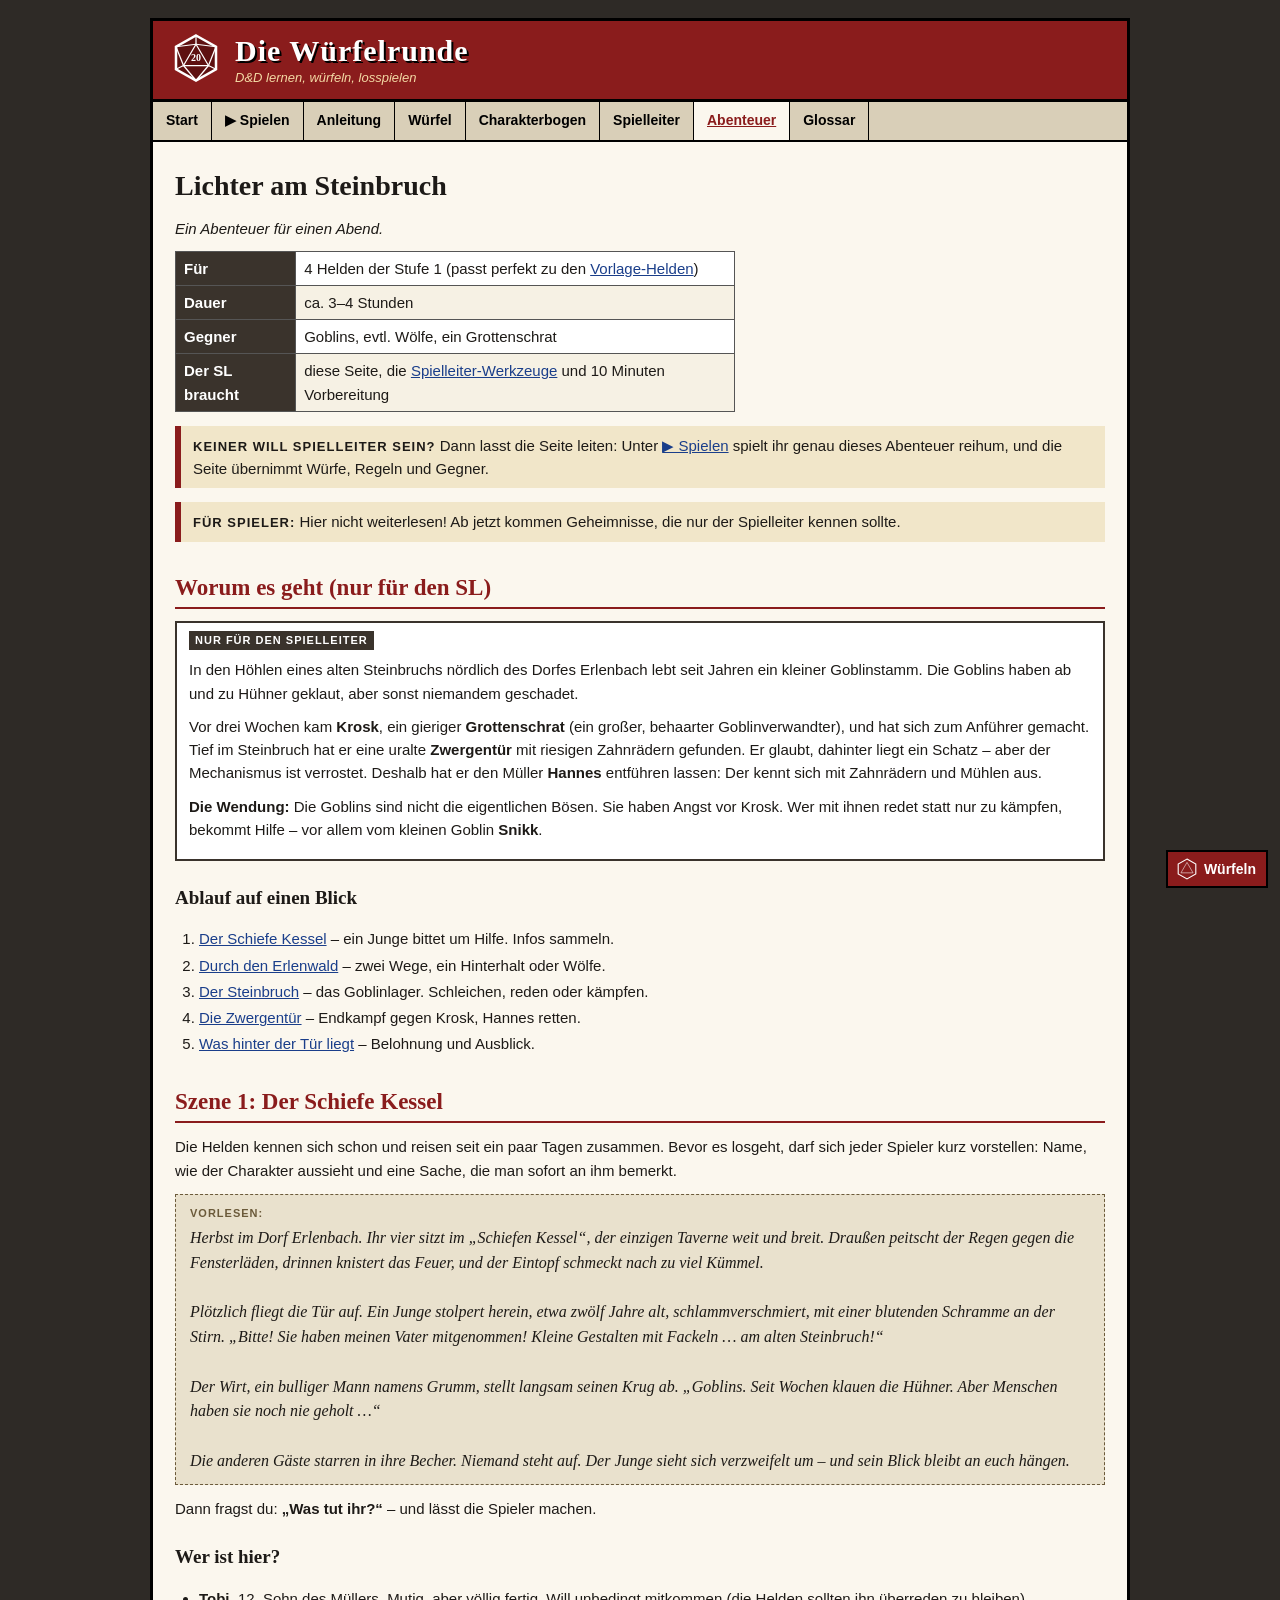
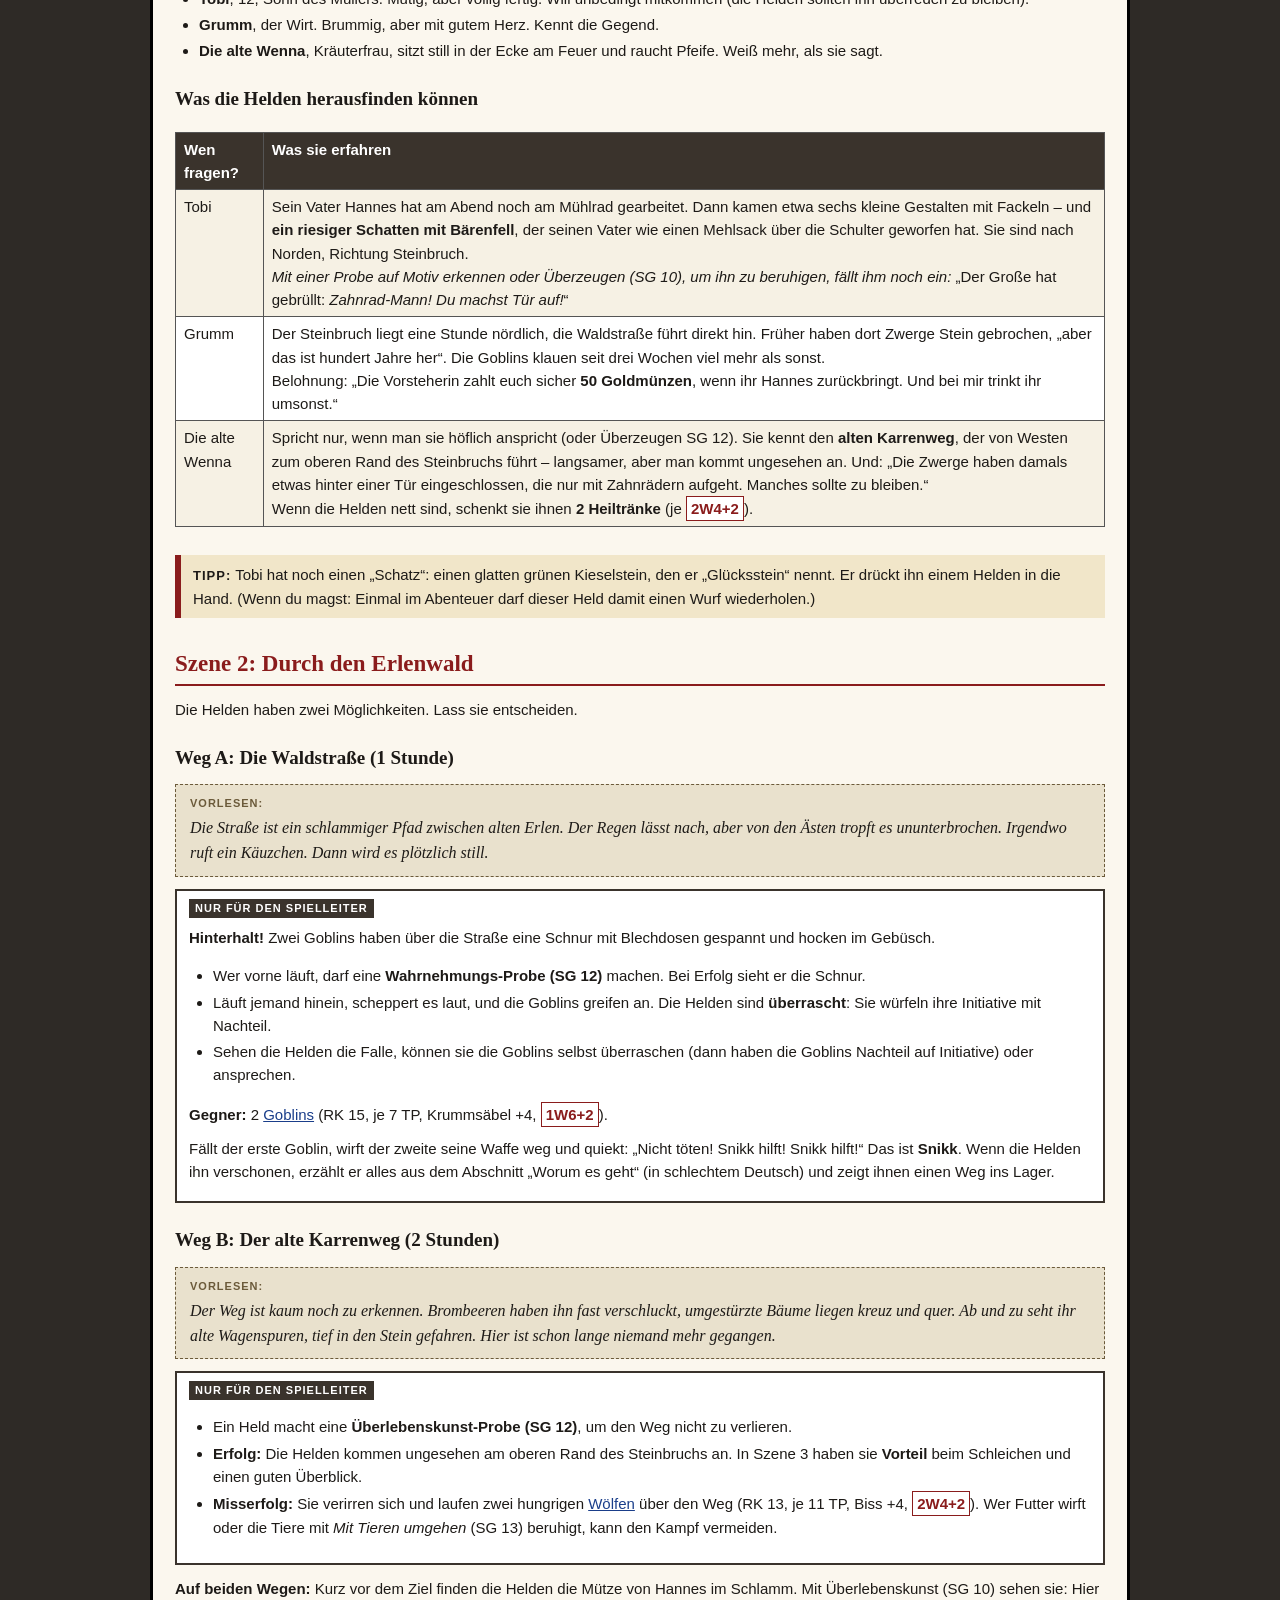
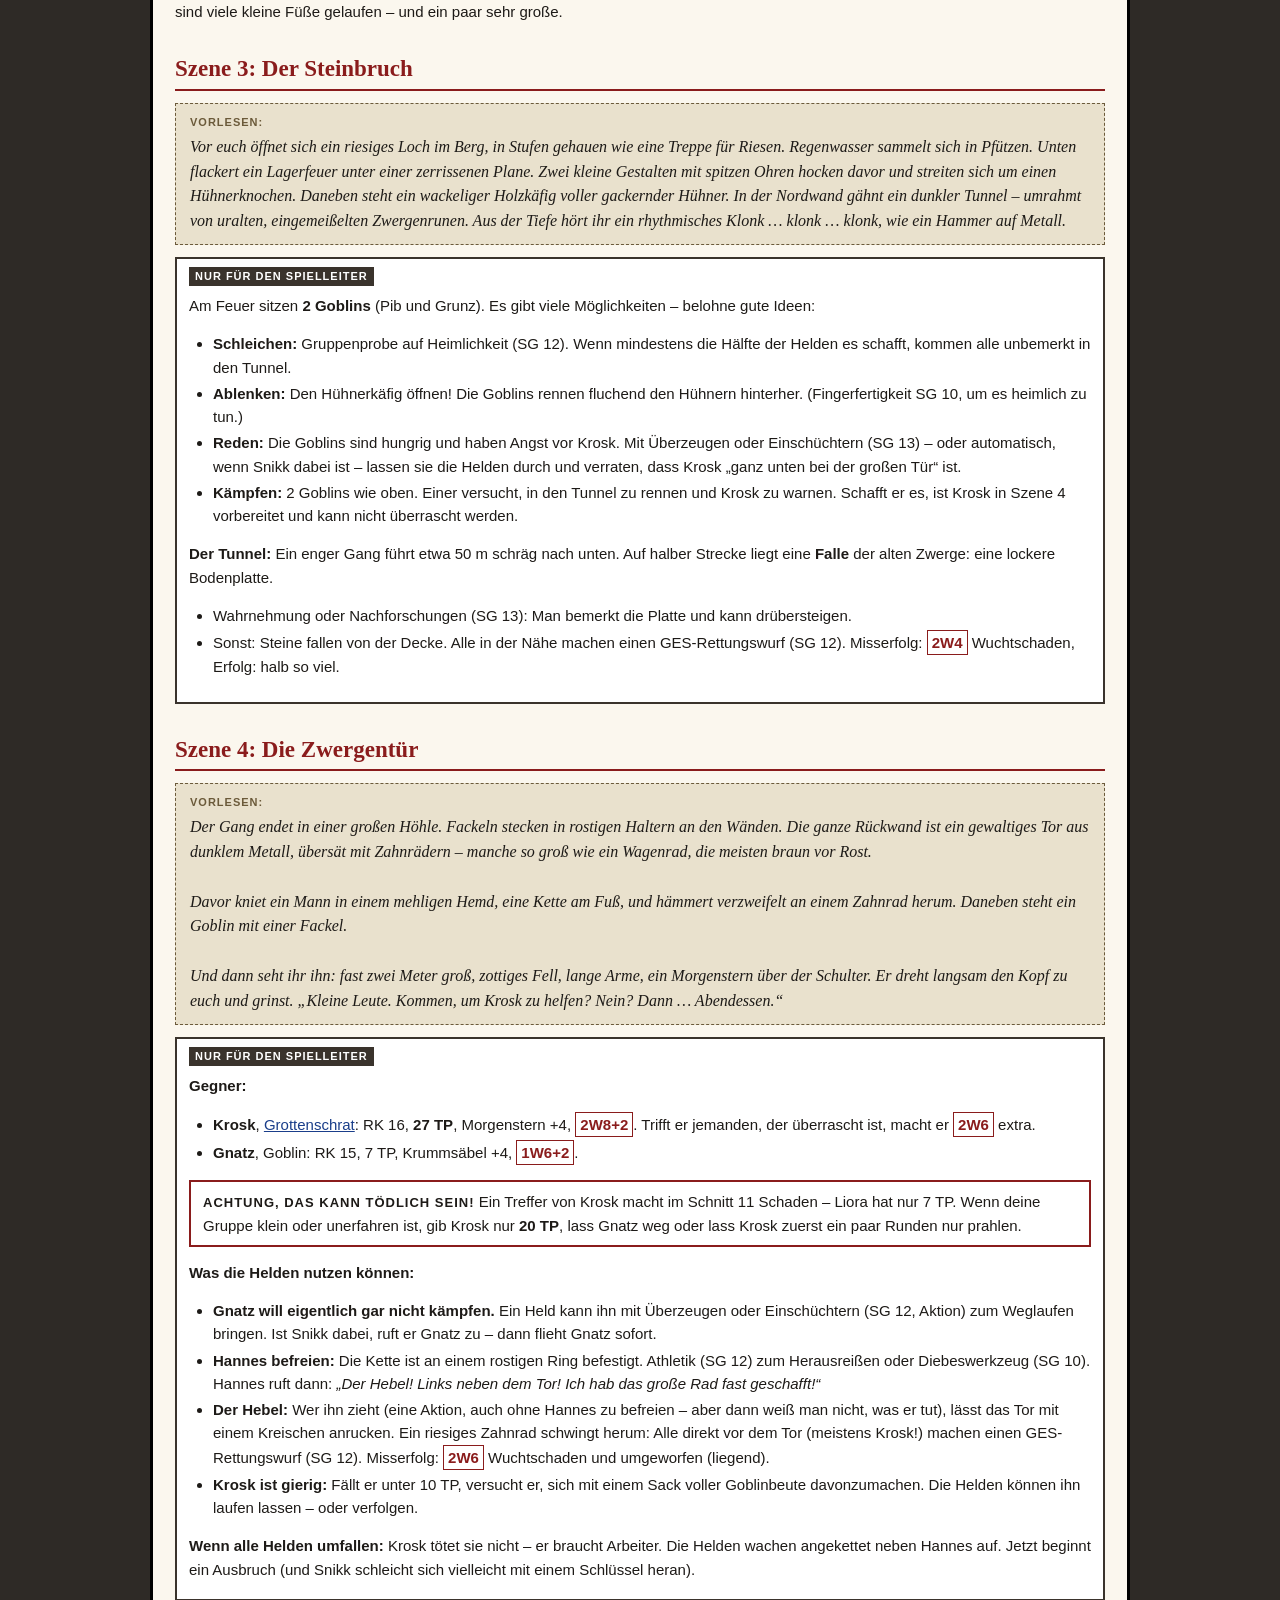
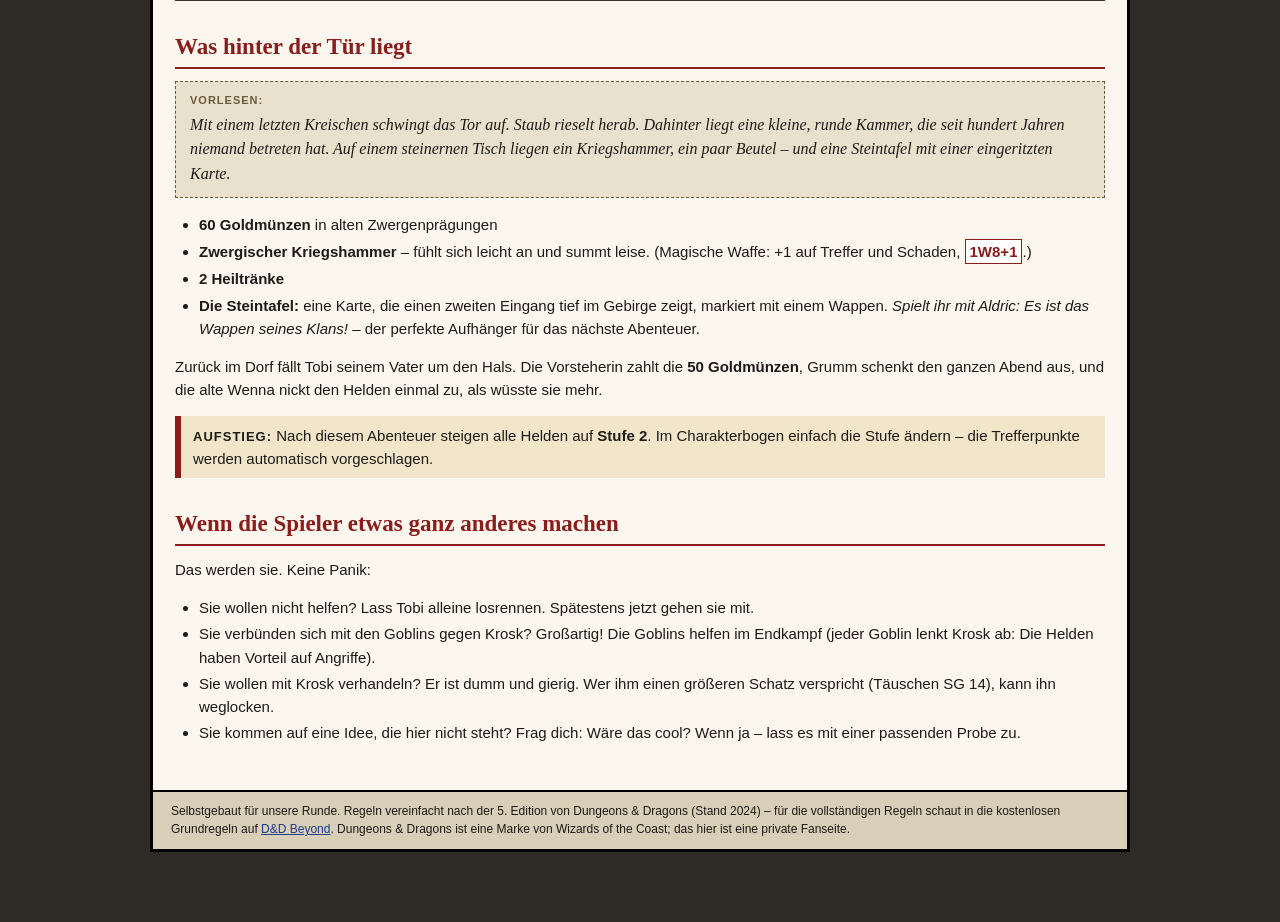
==== commit fa77d615: "Spiel starten: die Seite als Spielleiter, reihum durch Lichter am Steinbruch - neue Seite spiel.html" ====
--- a/abenteuer.html
+++ b/abenteuer.html
@@ -28,6 +28,7 @@
   </header>
   <nav class="menue">
     <a href="index.html">Start</a>
+    <a href="spiel.html">▶ Spielen</a>
     <a href="anleitung.html">Anleitung</a>
     <a href="wuerfel.html">Würfel</a>
     <a href="charakter.html">Charakterbogen</a>
@@ -45,6 +46,7 @@
       <tr><th>Der SL braucht</th><td>diese Seite, die <a href="spielleiter.html">Spielleiter-Werkzeuge</a> und 10 Minuten Vorbereitung</td></tr>
     </table>
 
+    <div class="tipp"><b>Keiner will Spielleiter sein?</b> Dann lasst die Seite leiten: Unter <a href="spiel.html">▶ Spielen</a> spielt ihr genau dieses Abenteuer reihum, und die Seite übernimmt Würfe, Regeln und Gegner.</div>
     <div class="tipp"><b>Für Spieler:</b> Hier nicht weiterlesen! Ab jetzt kommen Geheimnisse, die nur der Spielleiter kennen sollte.</div>
 
     <h2>Worum es geht (nur für den SL)</h2>
@@ -139,8 +141,8 @@
       <p><b>Hinterhalt!</b> Zwei Goblins haben über die Straße eine Schnur mit Blechdosen gespannt und hocken im Gebüsch.</p>
       <ul>
         <li>Wer vorne läuft, darf eine <b>Wahrnehmungs-Probe (SG 12)</b> machen. Bei Erfolg sieht er die Schnur.</li>
-        <li>Läuft jemand hinein, scheppert es laut, und die Goblins greifen <b>überrascht</b> an: In der ersten Runde können die Helden nichts tun.</li>
-        <li>Sehen die Helden die Falle, können sie die Goblins selbst überraschen oder ansprechen.</li>
+        <li>Läuft jemand hinein, scheppert es laut, und die Goblins greifen an. Die Helden sind <b>überrascht</b>: Sie würfeln ihre Initiative mit Nachteil.</li>
+        <li>Sehen die Helden die Falle, können sie die Goblins selbst überraschen (dann haben die Goblins Nachteil auf Initiative) oder ansprechen.</li>
       </ul>
       <p><b>Gegner:</b> 2 <a href="spielleiter.html#monster">Goblins</a> (RK 15, je 7 TP, Krummsäbel +4, <span class="w">1W6+2</span>).</p>
       <p>Fällt der erste Goblin, wirft der zweite seine Waffe weg und quiekt: „Nicht töten! Snikk hilft! Snikk hilft!“ Das ist <b>Snikk</b>. Wenn die Helden ihn verschonen, erzählt er alles aus dem Abschnitt „Worum es geht“ (in schlechtem Deutsch) und zeigt ihnen einen Weg ins Lager.</p>
--- a/css/stil.css
+++ b/css/stil.css
@@ -155,7 +155,7 @@
 }
 .sl-info::before {
   content: "Nur für den Spielleiter";
-  display: inline-block;
+  display: table;
   background: #3a332c;
   color: #fff;
   font-size: 11px;
@@ -588,6 +588,84 @@
   min-height: 2.6em;
 }
 #schnellwuerfel .sw-erg b { font-size: 26px; display: block; line-height: 1.1; }
+
+/* ---------- Spielen (Spiel-Engine) ---------- */
+.spieler-zeile { display: flex; flex-wrap: wrap; gap: 6px; align-items: center; padding: 5px 0; border-bottom: 1px dotted #bbb; }
+.spieler-zeile .nr { font-weight: bold; width: 22px; }
+.spieler-zeile input { width: 150px; }
+
+.spiel-kopf {
+  background: #000;
+  color: #ffde85;
+  font-family: "Courier New", monospace;
+  font-size: 15px;
+  padding: 6px 10px;
+  display: flex;
+  justify-content: space-between;
+  flex-wrap: wrap;
+  gap: 4px 12px;
+}
+.amzug {
+  border: 2px solid #000;
+  border-top: 0;
+  background: #ffe9a8;
+  padding: 6px 10px;
+  font-size: 16px;
+  margin-bottom: 10px;
+}
+.amzug b { color: #8a1c1c; }
+
+.helden-leiste { display: grid; grid-template-columns: repeat(auto-fit, minmax(200px, 1fr)); gap: 8px; margin-bottom: 12px; }
+.held-karte { border: 2px solid #000; background: #fff; padding: 6px 8px; font-size: 13px; }
+.held-karte h4 { margin: 0; font-size: 16px; }
+.held-karte .wer { color: #5a5247; font-size: 12px; }
+.held-karte.dran { outline: 3px solid #8a1c1c; outline-offset: -1px; background: #fff7dc; }
+.held-karte.unten { background: #eee; }
+.held-karte.tot { background: #ccc; color: #555; text-decoration: line-through; }
+.held-karte .balken, .gegner-karte .balken { display: block; width: 100%; max-width: none; margin: 4px 0 2px; }
+.held-karte .status { color: #8a1c1c; font-weight: bold; }
+
+.reihenfolge { font-size: 13px; margin: 4px 0 8px; line-height: 1.9; }
+.reihenfolge span { border: 1px solid #000; padding: 1px 5px; background: #fff; white-space: nowrap; }
+.reihenfolge span.jetzt { background: #8a1c1c; color: #fff; }
+.reihenfolge span.raus { text-decoration: line-through; color: #888; }
+.gegner-leiste { display: grid; grid-template-columns: repeat(auto-fit, minmax(180px, 1fr)); gap: 8px; margin-bottom: 12px; }
+.gegner-karte { border: 2px solid #8a1c1c; background: #fff; padding: 6px 8px; font-size: 13px; }
+.gegner-karte h4 { margin: 0; font-size: 15px; color: #8a1c1c; }
+.gegner-karte.raus { opacity: .5; }
+
+.ergebnis { border: 2px solid #000; background: #fff; padding: 8px 12px; margin: 10px 0; }
+.ergebnis::before {
+  content: "Was passiert";
+  display: table;
+  background: #000;
+  color: #fff;
+  font-size: 11px;
+  font-weight: bold;
+  text-transform: uppercase;
+  letter-spacing: 1px;
+  padding: 1px 6px;
+  margin-bottom: 4px;
+}
+
+.kampf-zeile { font-family: "Courier New", monospace; font-size: 14px; padding: 1px 0; border-bottom: 1px dotted #ccc; }
+.kampf-zeile.gut { color: #0b6b1f; font-weight: bold; }
+.kampf-zeile.schlecht { color: #8a1c1c; font-weight: bold; }
+.kampf-zeile.info { color: #6b4a00; }
+.optionen { display: flex; flex-direction: column; gap: 6px; margin: 10px 0; }
+.optionen button { text-align: left; font-size: 15px; padding: 8px 12px; }
+.optionen button .probe-info { font-weight: normal; font-size: 12px; color: #5a3a10; }
+.optionen button.dunkel .probe-info { color: #f3d9a4; }
+.aktionsgruppe { margin: 8px 0; }
+.aktionsgruppe .titel { font-size: 11px; font-weight: bold; text-transform: uppercase; letter-spacing: 1px; color: #5a5247; margin-bottom: 3px; }
+.aktionsgruppe .knoepfe { display: flex; flex-wrap: wrap; gap: 6px; }
+
+.wurf-frage { border: 3px solid #8a1c1c; background: #fff7dc; padding: 10px 12px; margin: 10px 0; }
+.wurf-frage input { width: 80px; font-size: 22px; font-weight: bold; text-align: center; }
+.wurf-frage .zeile { margin-top: 8px; }
+
+.endtabelle td, .endtabelle th { text-align: center; }
+.endtabelle td:first-child, .endtabelle th:first-child { text-align: left; }
 
 /* ---------- Fuß ---------- */
 .fuss {
@@ -625,6 +703,8 @@
   .inhalt-liste.offen h4::after { content: " [ausblenden]"; }
   .attribute { grid-template-columns: repeat(3, 1fr); }
   .zwei-spalten, .kampf-felder { grid-template-columns: 1fr; }
+  .helden-leiste, .gegner-leiste { grid-template-columns: 1fr 1fr; }
+  .held-karte, .gegner-karte { font-size: 12px; padding: 5px 6px; }
   .werte { grid-template-columns: repeat(2, 1fr); }
   .grossergebnis { font-size: 52px; }
   .wuerfelknopf { width: calc(25% - 6px); }
